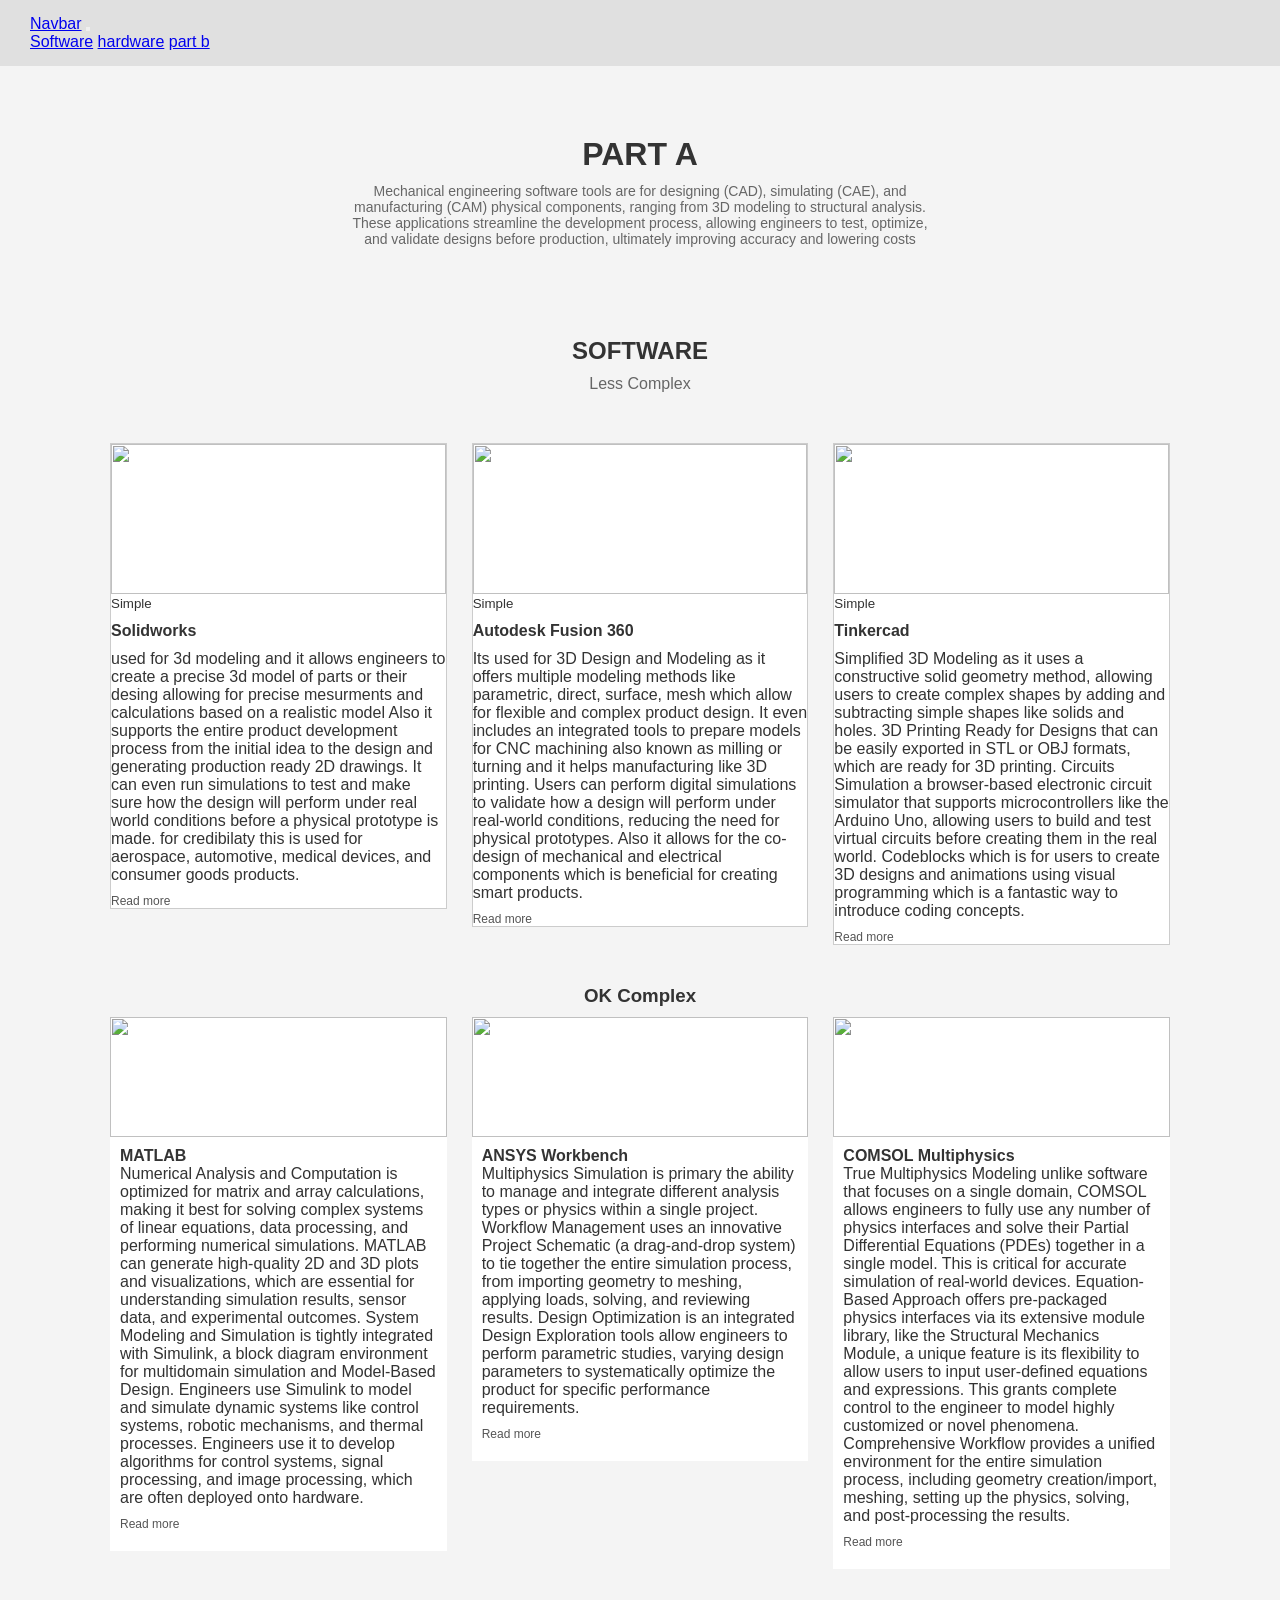
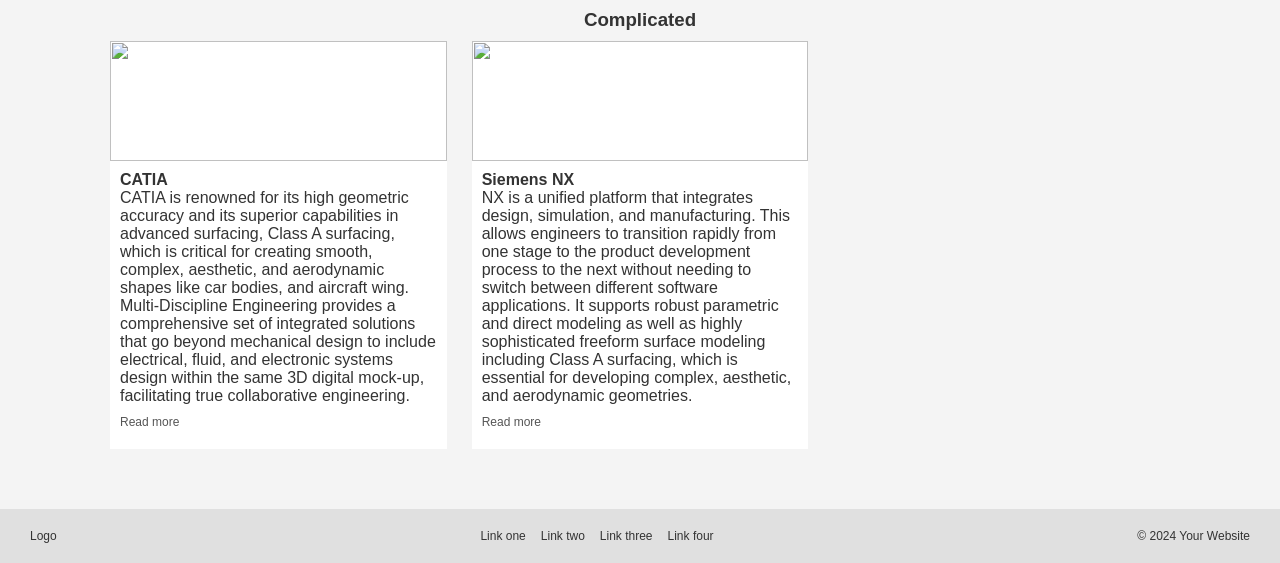
==== part-a.html @ fc88f13b "Update part-a.html" ====
<!DOCTYPE html>
<html lang="en">
<head>
  <meta charset="UTF-8">
  <title>Part A - Software</title>
  <meta name="viewport" content="width=device-width, initial-scale=1.0">

  <style>
    * {
      box-sizing: border-box;
      margin: 0;
      padding: 0;
      font-family: Arial, sans-serif;
    }

    body {
      background: #f4f4f4;
      color: #333;
    }

   
    .navbar {
      display: flex;
      padding: 15px 30px;
      background: #e0e0e0;
    }
   
    .header {
      text-align: center;
      padding: 60px 20px 40px;
    }

    .header h1 {
      margin: 10px 0;
      font-size: 32px;
    }

    .header p {
      max-width: 600px;
      margin: 10px auto;
      color: #666;
      font-size: 14px;
    }

    
    .section-title {
      text-align: center;
      margin: 40px 0 10px;
    }

    .section-sub {
      text-align: center;
      color: #666;
      margin-bottom: 30px;
    }

   
    .container {
      max-width: 1100px;
      margin: auto;
      padding: 20px;
    }

    .grid {
      display: grid;
      grid-template-columns: repeat(3, 1fr);
      gap: 25px;
      margin-bottom: 40px;
    }

    .card {
      background: white;
      border: 1px solid #ccc;
      display: flex;
      flex-direction: column;
    }

    .card img {
      height: 150px;
      object-fit: cover;
    }

    .card-content {
      padding: 15px;
      font-size: 14px;
    }

    .card h4 {
      margin: 10px 0;
    }

    .read-more {
      margin-top: 10px;
      font-size: 12px;
      color: #555;
    }

  
    .simple-card img {
      height: 120px;
    }

    .simple-card {
      background: white;
      padding-bottom: 10px;
    }

    .simple-card .card-body {
      padding: 10px;
    }

    
    .footer {
      background: #e0e0e0;
      padding: 20px 30px;
      display: flex;
      justify-content: space-between;
      flex-wrap: wrap;
      gap: 10px;
      font-size: 12px;
    }

    .footer-links {
      display: flex;
      gap: 15px;
    }

   
    img {
      width: 100%;
      display: block;
    }

   
    @media (max-width: 900px) {
      .grid {
        grid-template-columns: 1fr 1fr;
      }
    }

    @media (max-width: 600px) {
      .grid {
        grid-template-columns: 1fr;
      }
    }
  </style>
</head>

<body>

 
   <nav class="navbar navbar-expand-lg navbar-dark bg-dark">
  <div class="container-fluid">
    <a class="navbar-brand" href="#">Navbar</a>
    <button class="navbar-toggler" type="button" data-bs-toggle="collapse" data-bs-target="#navbarNavAltMarkup" aria-controls="navbarNavAltMarkup" aria-expanded="false" aria-label="Toggle navigation">
      <span class="navbar-toggler-icon"></span>
    </button>
    <div class="collapse navbar-collapse" id="navbarNavAltMarkup">
      <div class="navbar-nav">
        <a class="nav-link active" aria-current="page" href="#">Software</a>
          <a class="nav-link" href="#">hardware</a>
          <a class="nav-link" href="#">part b </a>
      </div>
    </div>
  </div>
</nav>

 
  <div class="header">
    <h1>PART A</h1>
    <p>
      Mechanical engineering software tools are for designing (CAD), simulating (CAE), and manufacturing (CAM) physical components, ranging from 3D modeling to structural analysis. These applications streamline the development process, allowing engineers to test, optimize, and validate designs before production, ultimately improving accuracy and lowering costs
    </p>
  </div>


  <h2 class="section-title">SOFTWARE</h2>
  <p class="section-sub">Less Complex</p>

  <div class="container">
    <div class="grid">

      <div class="col-md-4">
      <div class="card">
        <img src="images/blog1.jpg" alt="">
        <div class="card-body">
          <small>Simple</small>
          <h4 class="card-title">Solidworks</h4>
          <p class="card-text">used for 3d modeling and it allows engineers to create a precise 3d model of parts or their desing allowing for precise mesurments and calculations based on a realistic model
Also it supports the entire product development process from the initial idea to the design and generating production ready 2D drawings.
It can even run simulations to test and make sure how the design will perform under real world conditions before a physical prototype is made.
for credibilaty this is used for aerospace, automotive, medical devices, and consumer goods products.</p>
          <div class="read-more">Read more</div>
        </div>
      </div>
</div>
       <div class="col-md-4">
      <div class="card">
        <img src="images/blog2.jpg" alt="">
        <div class="card-body">
          <small>Simple</small>
          <h4 class="card-title">Autodesk Fusion 360</h4>
          <p class="card-text">Its used for 3D Design and Modeling as it offers multiple modeling methods like parametric, direct, surface, mesh which allow for flexible and complex product design.
It even includes an integrated tools to prepare models for CNC machining also known as milling or turning and it helps manufacturing like 3D printing.
Users can perform digital simulations to validate how a design will perform under real-world conditions, reducing the need for physical prototypes.
Also it allows for the co-design of mechanical and electrical components which is beneficial for creating smart products.</p>
          <div class="read-more">Read more</div>
        </div>
      </div>
</div>
      <div class="col-md-4">
      <div class="card">
        <img src="images/blog3.jpg" alt="">
        <div class="card-body">
          <small>Simple</small>
          <h4 class="card-title">Tinkercad</h4>
          <p class="card-text">Simplified 3D Modeling as it uses a constructive solid geometry method, allowing users to create complex shapes by adding and subtracting simple shapes like solids and holes.
3D Printing Ready for Designs that can be easily exported in STL or OBJ formats, which are ready for 3D printing.
Circuits Simulation a browser-based electronic circuit simulator that supports microcontrollers like the Arduino Uno, allowing users to build and test virtual circuits before creating them in the real world.
Codeblocks which is for users to create 3D designs and animations using visual programming which is a fantastic way to introduce coding concepts.</p>
          <div class="read-more">Read more</div>
        </div>
      </div>

    </div>

</div>   
    <h3 class="section-title">OK Complex</h3>
    <div class="grid">
 <div class="col-md-4">
      <div class="simple-card">
        <img src="images/ok1.jpg">
        <div class="card-body">
          <h4 class="card-title">MATLAB</h4>
          <p class="card-text">Numerical Analysis and Computation is optimized for matrix and array calculations, making it best for solving complex systems of linear equations, data processing, and performing numerical simulations.
MATLAB can generate high-quality 2D and 3D plots and visualizations, which are essential for understanding simulation results, sensor data, and experimental outcomes.
System Modeling and Simulation is tightly integrated with Simulink, a block diagram environment for multidomain simulation and Model-Based Design. Engineers use Simulink to model and simulate dynamic systems like control systems, robotic mechanisms, and thermal processes.
Engineers use it to develop algorithms for control systems, signal processing, and image processing, which are often deployed onto hardware.</p>
          <div class="read-more">Read more</div>
        </div>
      </div>
</div>
 <div class="col-md-4">
      <div class="simple-card">
        <img src="images/ok2.jpg">
        <div class="card-body">
          <h4 class="card-title">ANSYS Workbench</h4>
          <p class="card-text">Multiphysics Simulation is primary the ability to manage and integrate different analysis types or physics within a single project.
Workflow Management uses an innovative Project Schematic (a drag-and-drop system) to tie together the entire simulation process, from importing geometry to meshing, applying loads, solving, and reviewing results.
Design Optimization is an integrated Design Exploration tools allow engineers to perform parametric studies, varying design parameters to systematically optimize the product for specific performance requirements.</p>
          <div class="read-more">Read more</div>
        </div>
      </div>
</div>
 <div class="col-md-4">
      <div class="simple-card">
        <img src="images/ok3.jpg">
        <div class="card-body">
          <h4 class="card-title">COMSOL Multiphysics</h4>
          <p class="card-text">True Multiphysics Modeling unlike software that focuses on a single domain, COMSOL allows engineers to fully use any number of physics interfaces and solve their Partial Differential Equations (PDEs) together in a single model. This is critical for accurate simulation of real-world devices.
Equation-Based Approach offers pre-packaged physics interfaces via its extensive module library, like the Structural Mechanics Module, a unique feature is its flexibility to allow users to input user-defined equations and expressions. This grants complete control to the engineer to model highly customized or novel phenomena.
Comprehensive Workflow provides a unified environment for the entire simulation process, including geometry creation/import, meshing, setting up the physics, solving, and post-processing the results.</p>
          <div class="read-more">Read more</div>
        </div>
      </div>

    </div>

</div>
    <h3 class="section-title">Complicated</h3>
    <div class="grid">
 <div class="col-md-4">
      <div class="simple-card">
        <img src="images/c1.jpg">
        <div class="card-body">
          <h4 class="card-title">CATIA</h4>
          <p class="card-text">CATIA is renowned for its high geometric accuracy and its superior capabilities in advanced surfacing, Class A surfacing, which is critical for creating smooth, complex, aesthetic, and aerodynamic shapes like car bodies, and aircraft wing.
Multi-Discipline Engineering provides a comprehensive set of integrated solutions that go beyond mechanical design to include electrical, fluid, and electronic systems design within the same 3D digital mock-up, facilitating true collaborative engineering.
</p>
          <div class="read-more">Read more</div>
        </div>
      </div>
</div>
 <div class="col-md-4">
      <div class="simple-card">
        <img src="images/c2.jpg">
        <div class="card-body">
          <h4 class="card-title">Siemens NX</h4>
          <p class="card-text">NX is a unified platform that integrates design, simulation, and manufacturing. This allows engineers to transition rapidly from one stage to the product development process to the next without needing to switch between different software applications.
It supports robust parametric and direct modeling as well as highly sophisticated freeform surface modeling including Class A surfacing, which is essential for developing complex, aesthetic, and aerodynamic geometries.</p>
          <div class="read-more">Read more</div>
        </div>
      </div>

    </div>
  </div>
</div>
  
  <div class="footer">
    <div>Logo</div>
    <div class="footer-links">
      <span>Link one</span>
      <span>Link two</span>
      <span>Link three</span>
      <span>Link four</span>
    </div>
    <div>© 2024 Your Website</div>
  </div>

</body>
</html>
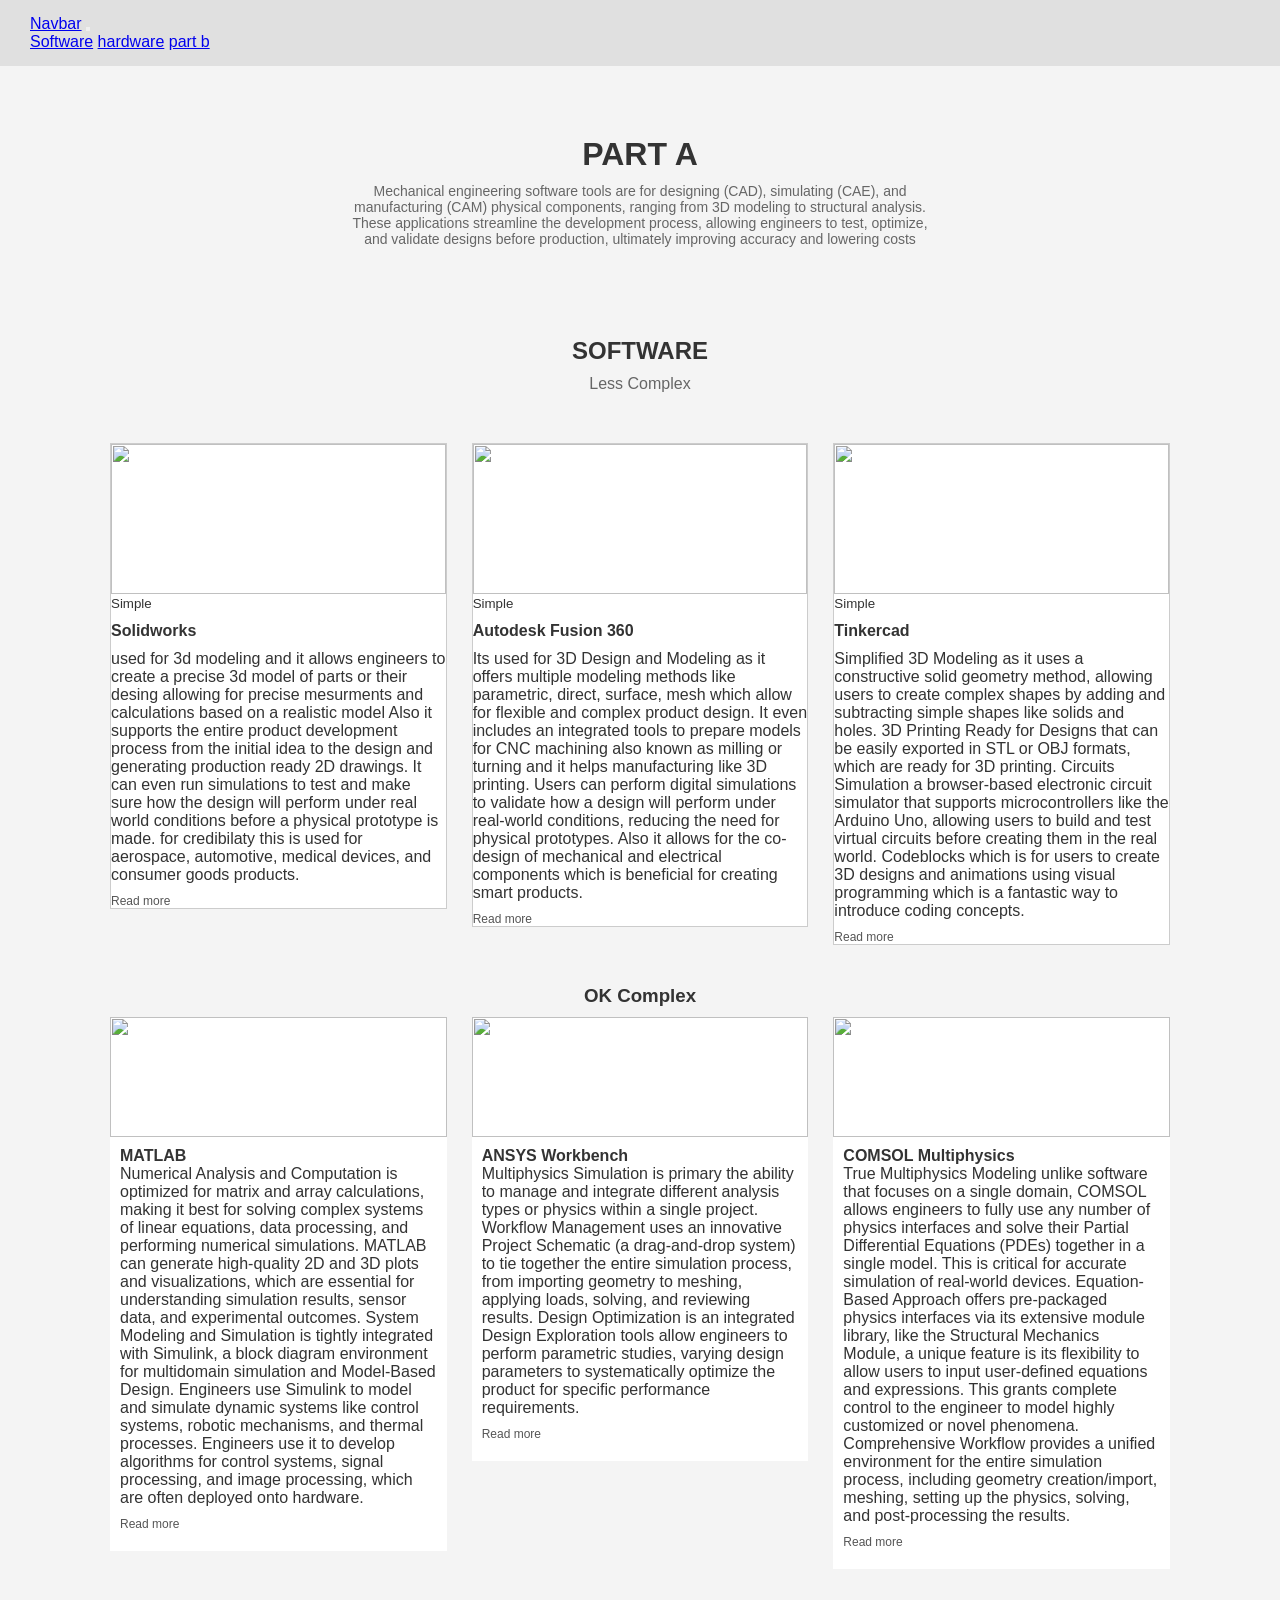
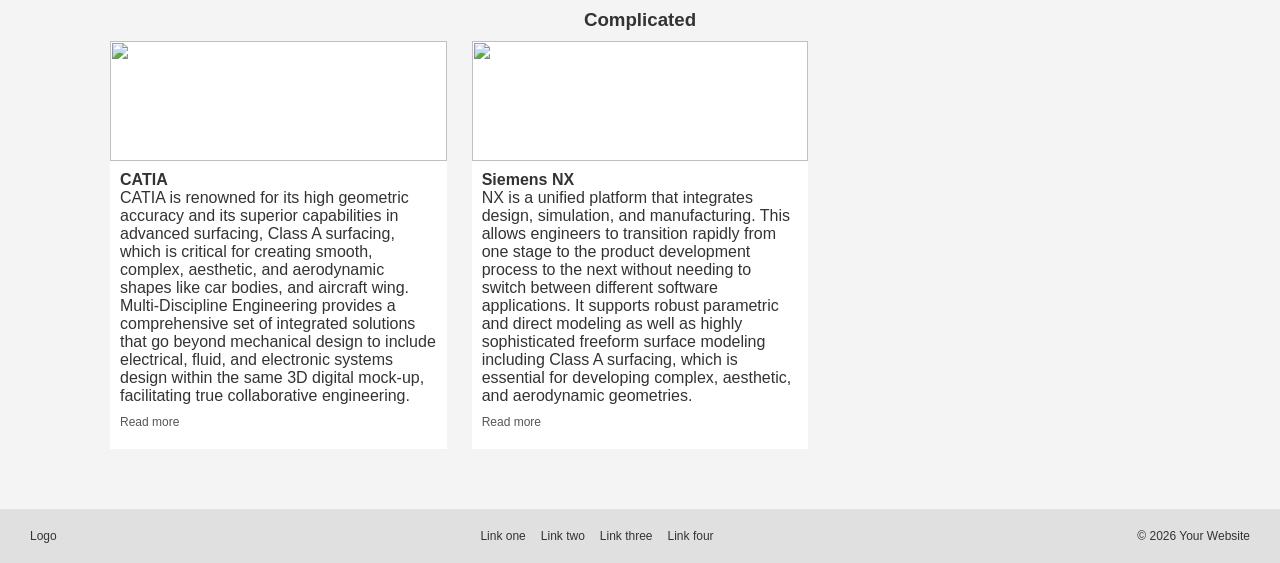
==== commit f4d7adcf: "Update  year  2026" ====
--- a/part-a.html
+++ b/part-a.html
@@ -304,7 +304,7 @@
       <span>Link three</span>
       <span>Link four</span>
     </div>
-    <div>© 2024 Your Website</div>
+    <div>© 2026 Your Website</div>
   </div>
 
 </body>
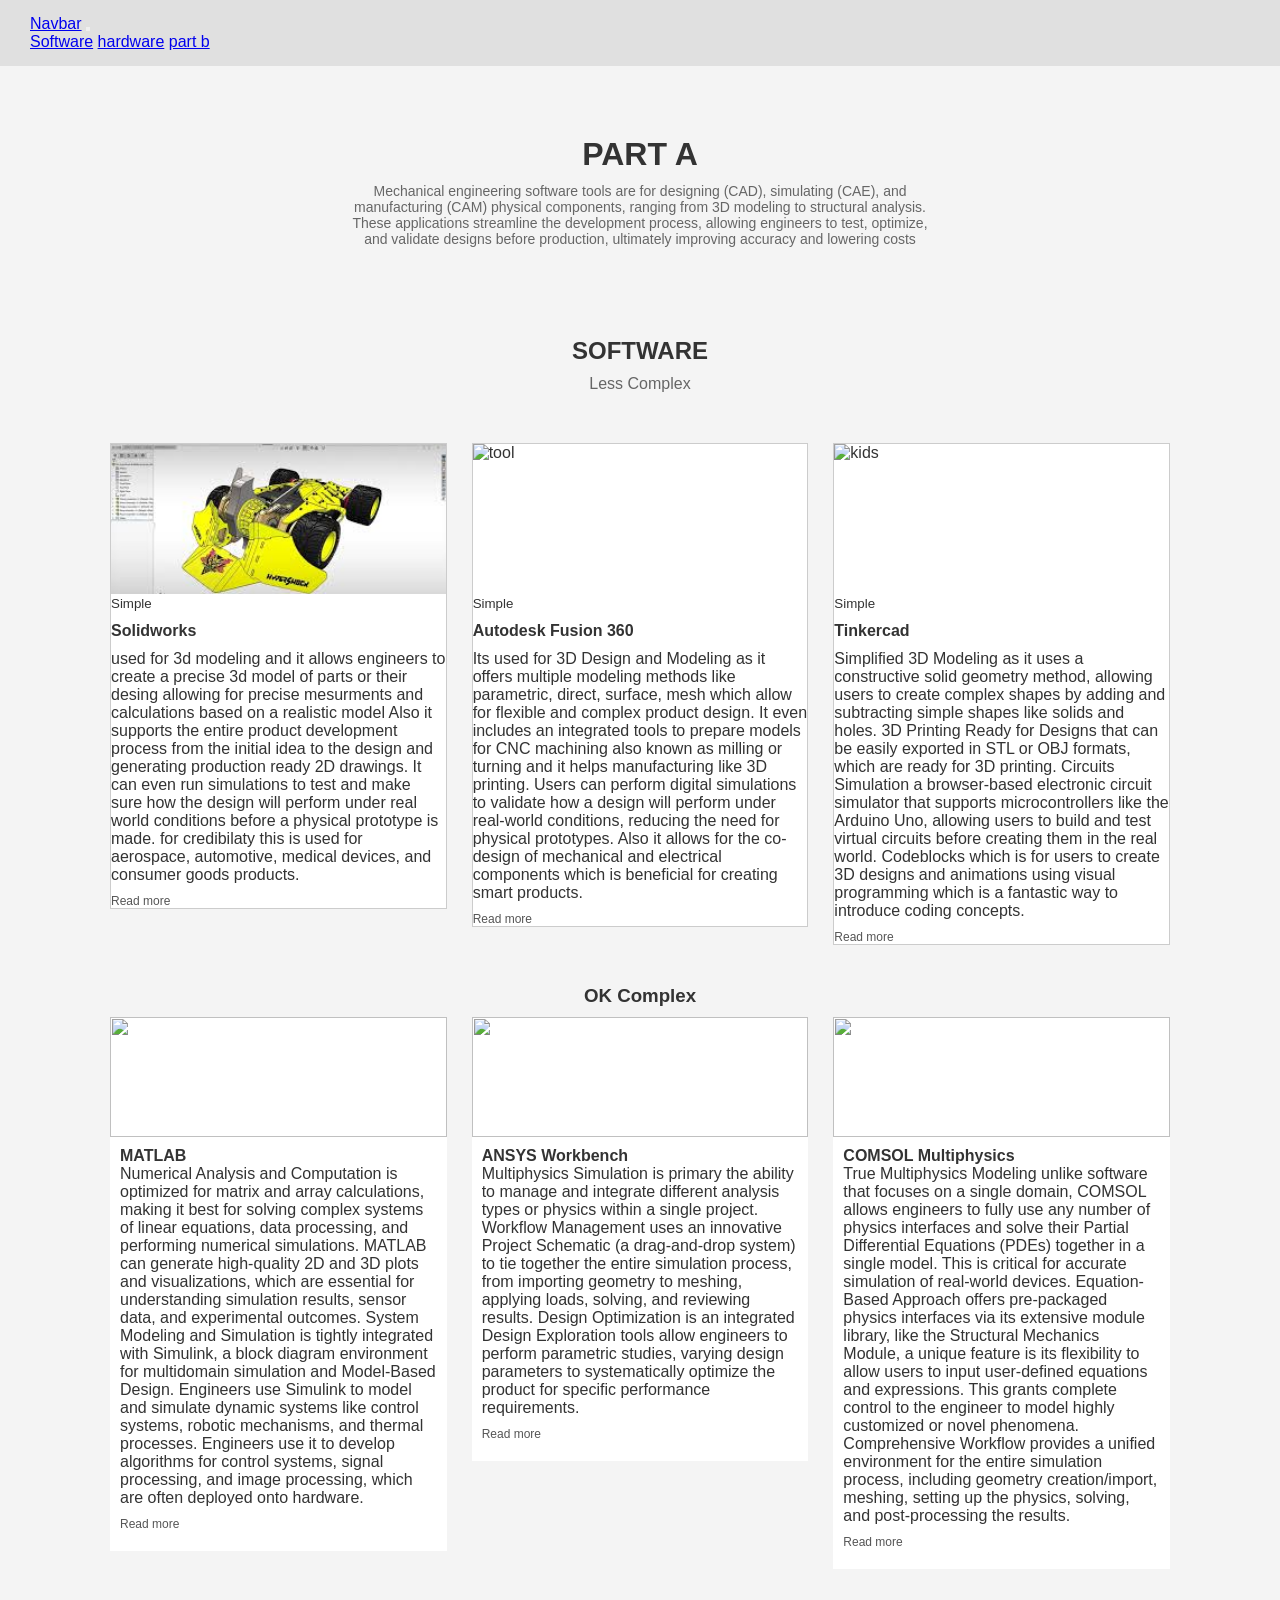
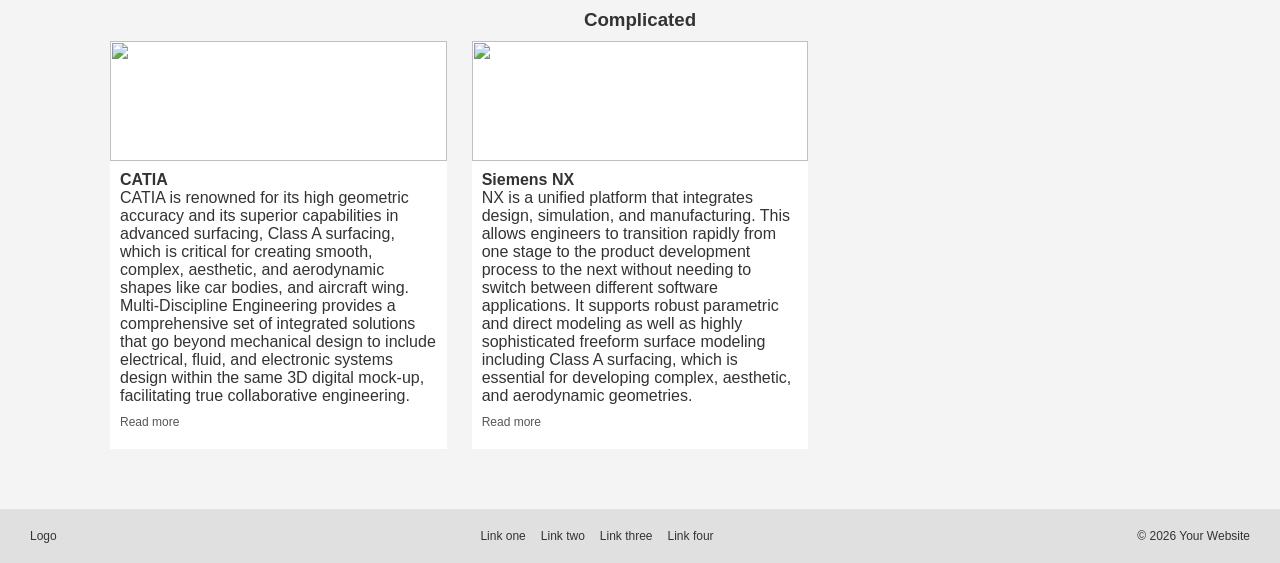
==== commit 63df15f7: "Update part-a.html" ====
--- a/part-a.html
+++ b/part-a.html
@@ -149,7 +149,7 @@
 <body>
 
  
-   <nav class="navbar navbar-expand-lg navbar-dark bg-dark">
+  <nav class="navbar navbar-expand-lg navbar-dark bg-dark">
   <div class="container-fluid">
     <a class="navbar-brand" href="#">Navbar</a>
     <button class="navbar-toggler" type="button" data-bs-toggle="collapse" data-bs-target="#navbarNavAltMarkup" aria-controls="navbarNavAltMarkup" aria-expanded="false" aria-label="Toggle navigation">
@@ -157,9 +157,9 @@
     </button>
     <div class="collapse navbar-collapse" id="navbarNavAltMarkup">
       <div class="navbar-nav">
-        <a class="nav-link active" aria-current="page" href="#">Software</a>
-          <a class="nav-link" href="#">hardware</a>
-          <a class="nav-link" href="#">part b </a>
+        <a class="nav-link active" aria-current="page" href="part-a.html">Software</a>
+          <a class="nav-link" href="part-a:hardware.html">hardware</a>
+          <a class="nav-link" href="part-b.html">part b </a>
       </div>
     </div>
   </div>
@@ -182,7 +182,7 @@
 
       <div class="col-md-4">
       <div class="card">
-        <img src="images/blog1.jpg" alt="">
+        <img src="[data-uri]" alt="car">
         <div class="card-body">
           <small>Simple</small>
           <h4 class="card-title">Solidworks</h4>
@@ -196,7 +196,7 @@
 </div>
        <div class="col-md-4">
       <div class="card">
-        <img src="images/blog2.jpg" alt="">
+        <img src="https://help.autodesk.com/videos/7de08f70-d748-11ee-a984-d93fb1b1d7cd/poster" alt="tool">
         <div class="card-body">
           <small>Simple</small>
           <h4 class="card-title">Autodesk Fusion 360</h4>
@@ -210,7 +210,7 @@
 </div>
       <div class="col-md-4">
       <div class="card">
-        <img src="images/blog3.jpg" alt="">
+        <img src="https://encrypted-tbn0.gstatic.com/images?q=tbn:ANd9GcQNiJRzaHbOjG9pf4fgDK_USvEwH2aB2QM8Fg&s" alt="kids">
         <div class="card-body">
           <small>Simple</small>
           <h4 class="card-title">Tinkercad</h4>
@@ -229,7 +229,7 @@
     <div class="grid">
  <div class="col-md-4">
       <div class="simple-card">
-        <img src="images/ok1.jpg">
+        <img src="https://encrypted-tbn0.gstatic.com/images?q=tbn:ANd9GcTyXznTBEJsestGm6YuaDeEllr1Z9tGzxd0WQ&s">
         <div class="card-body">
           <h4 class="card-title">MATLAB</h4>
           <p class="card-text">Numerical Analysis and Computation is optimized for matrix and array calculations, making it best for solving complex systems of linear equations, data processing, and performing numerical simulations.
@@ -242,7 +242,7 @@
 </div>
  <div class="col-md-4">
       <div class="simple-card">
-        <img src="images/ok2.jpg">
+        <img src="https://simutechgroup.com/wp-content/uploads/2021/05/4ff44fec-4046-4df3-a078-c47edd1a2a17.png">
         <div class="card-body">
           <h4 class="card-title">ANSYS Workbench</h4>
           <p class="card-text">Multiphysics Simulation is primary the ability to manage and integrate different analysis types or physics within a single project.
@@ -254,7 +254,7 @@
 </div>
  <div class="col-md-4">
       <div class="simple-card">
-        <img src="images/ok3.jpg">
+        <img src="https://cdn.comsol.com/product-new/comsol-multiphysics/full/topology-drone-density-optimization-comsol.png">
         <div class="card-body">
           <h4 class="card-title">COMSOL Multiphysics</h4>
           <p class="card-text">True Multiphysics Modeling unlike software that focuses on a single domain, COMSOL allows engineers to fully use any number of physics interfaces and solve their Partial Differential Equations (PDEs) together in a single model. This is critical for accurate simulation of real-world devices.
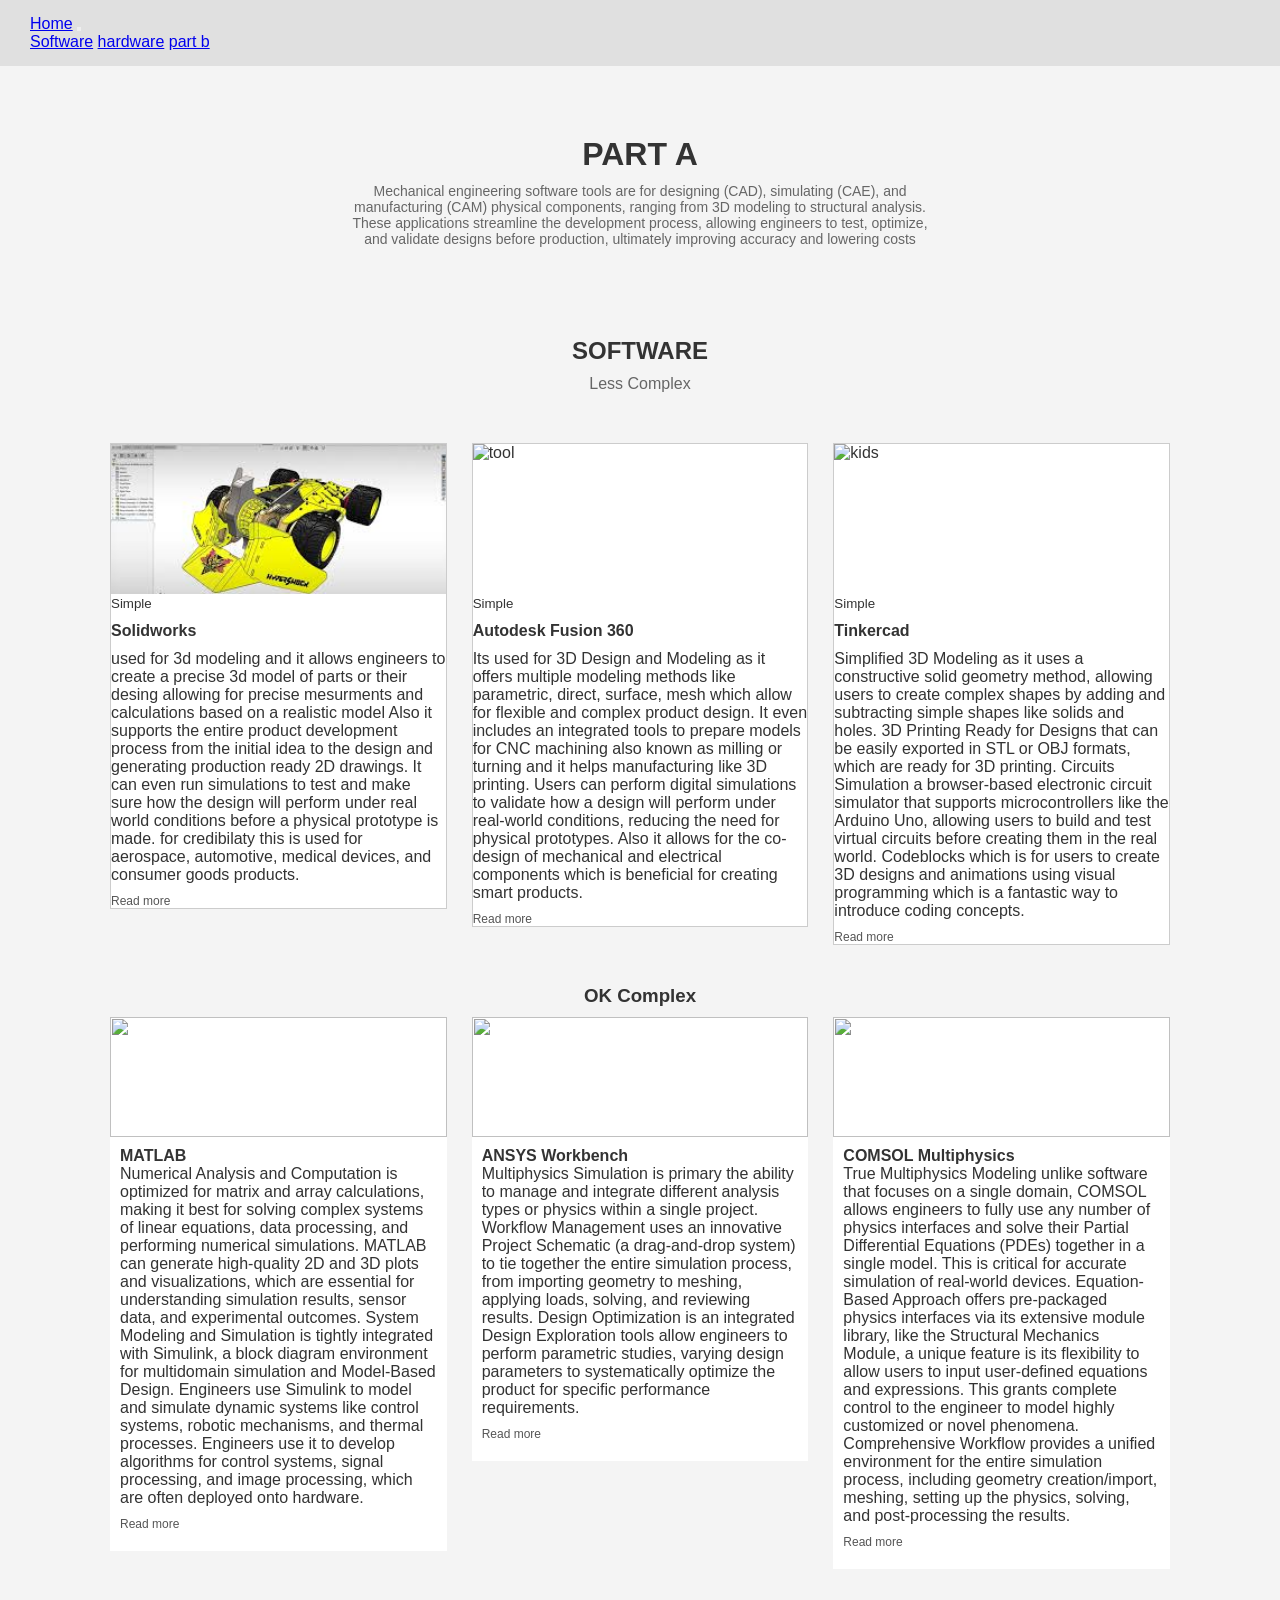
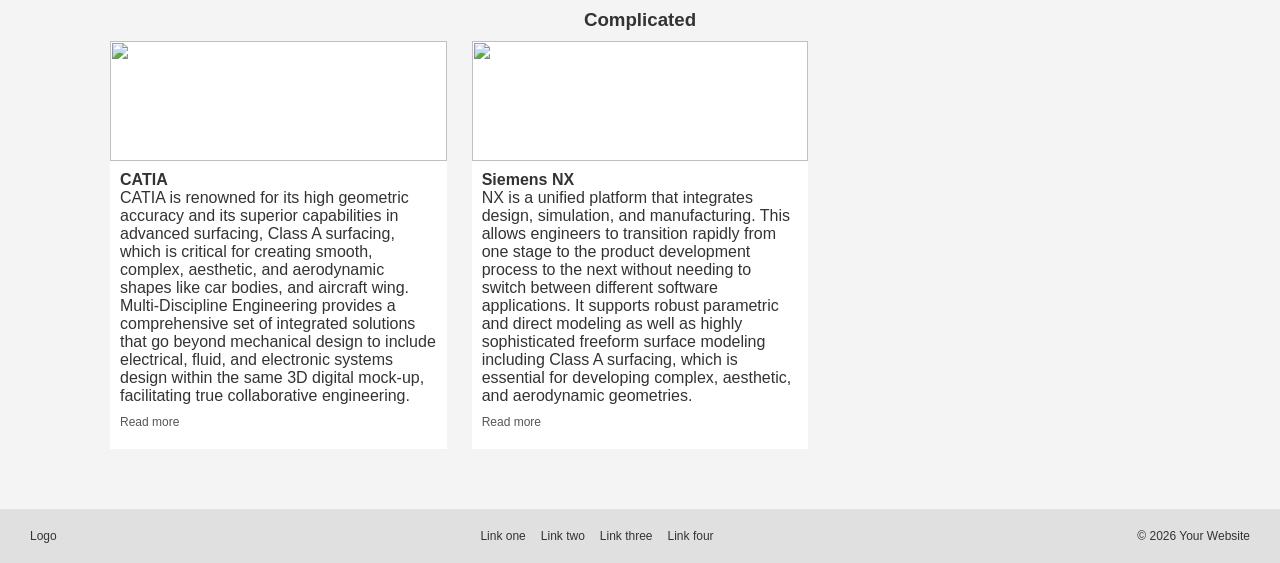
==== commit df6e0bd1: "Update part-a.html" ====
--- a/part-a.html
+++ b/part-a.html
@@ -151,7 +151,7 @@
  
   <nav class="navbar navbar-expand-lg navbar-dark bg-dark">
   <div class="container-fluid">
-    <a class="navbar-brand" href="#">Navbar</a>
+    <a class="navbar-brand" href="index.html">Home</a>
     <button class="navbar-toggler" type="button" data-bs-toggle="collapse" data-bs-target="#navbarNavAltMarkup" aria-controls="navbarNavAltMarkup" aria-expanded="false" aria-label="Toggle navigation">
       <span class="navbar-toggler-icon"></span>
     </button>
@@ -271,7 +271,7 @@
     <div class="grid">
  <div class="col-md-4">
       <div class="simple-card">
-        <img src="images/c1.jpg">
+        <img src="https://media.licdn.com/dms/image/v2/D4D12AQFJVM6MQ1798g/article-cover_image-shrink_720_1280/article-cover_image-shrink_720_1280/0/1708598035326?e=2147483647&v=beta&t=JtHHbyAnVeFh70Gi0V2lkbBx0sktR4Z6oMmS6sThyhc">
         <div class="card-body">
           <h4 class="card-title">CATIA</h4>
           <p class="card-text">CATIA is renowned for its high geometric accuracy and its superior capabilities in advanced surfacing, Class A surfacing, which is critical for creating smooth, complex, aesthetic, and aerodynamic shapes like car bodies, and aircraft wing.
@@ -283,7 +283,7 @@
 </div>
  <div class="col-md-4">
       <div class="simple-card">
-        <img src="images/c2.jpg">
+        <img src="https://encrypted-tbn0.gstatic.com/images?q=tbn:ANd9GcRecuVAaeCr7X0fsveFrlrCy0xupRl7BJjpPw&s">
         <div class="card-body">
           <h4 class="card-title">Siemens NX</h4>
           <p class="card-text">NX is a unified platform that integrates design, simulation, and manufacturing. This allows engineers to transition rapidly from one stage to the product development process to the next without needing to switch between different software applications.
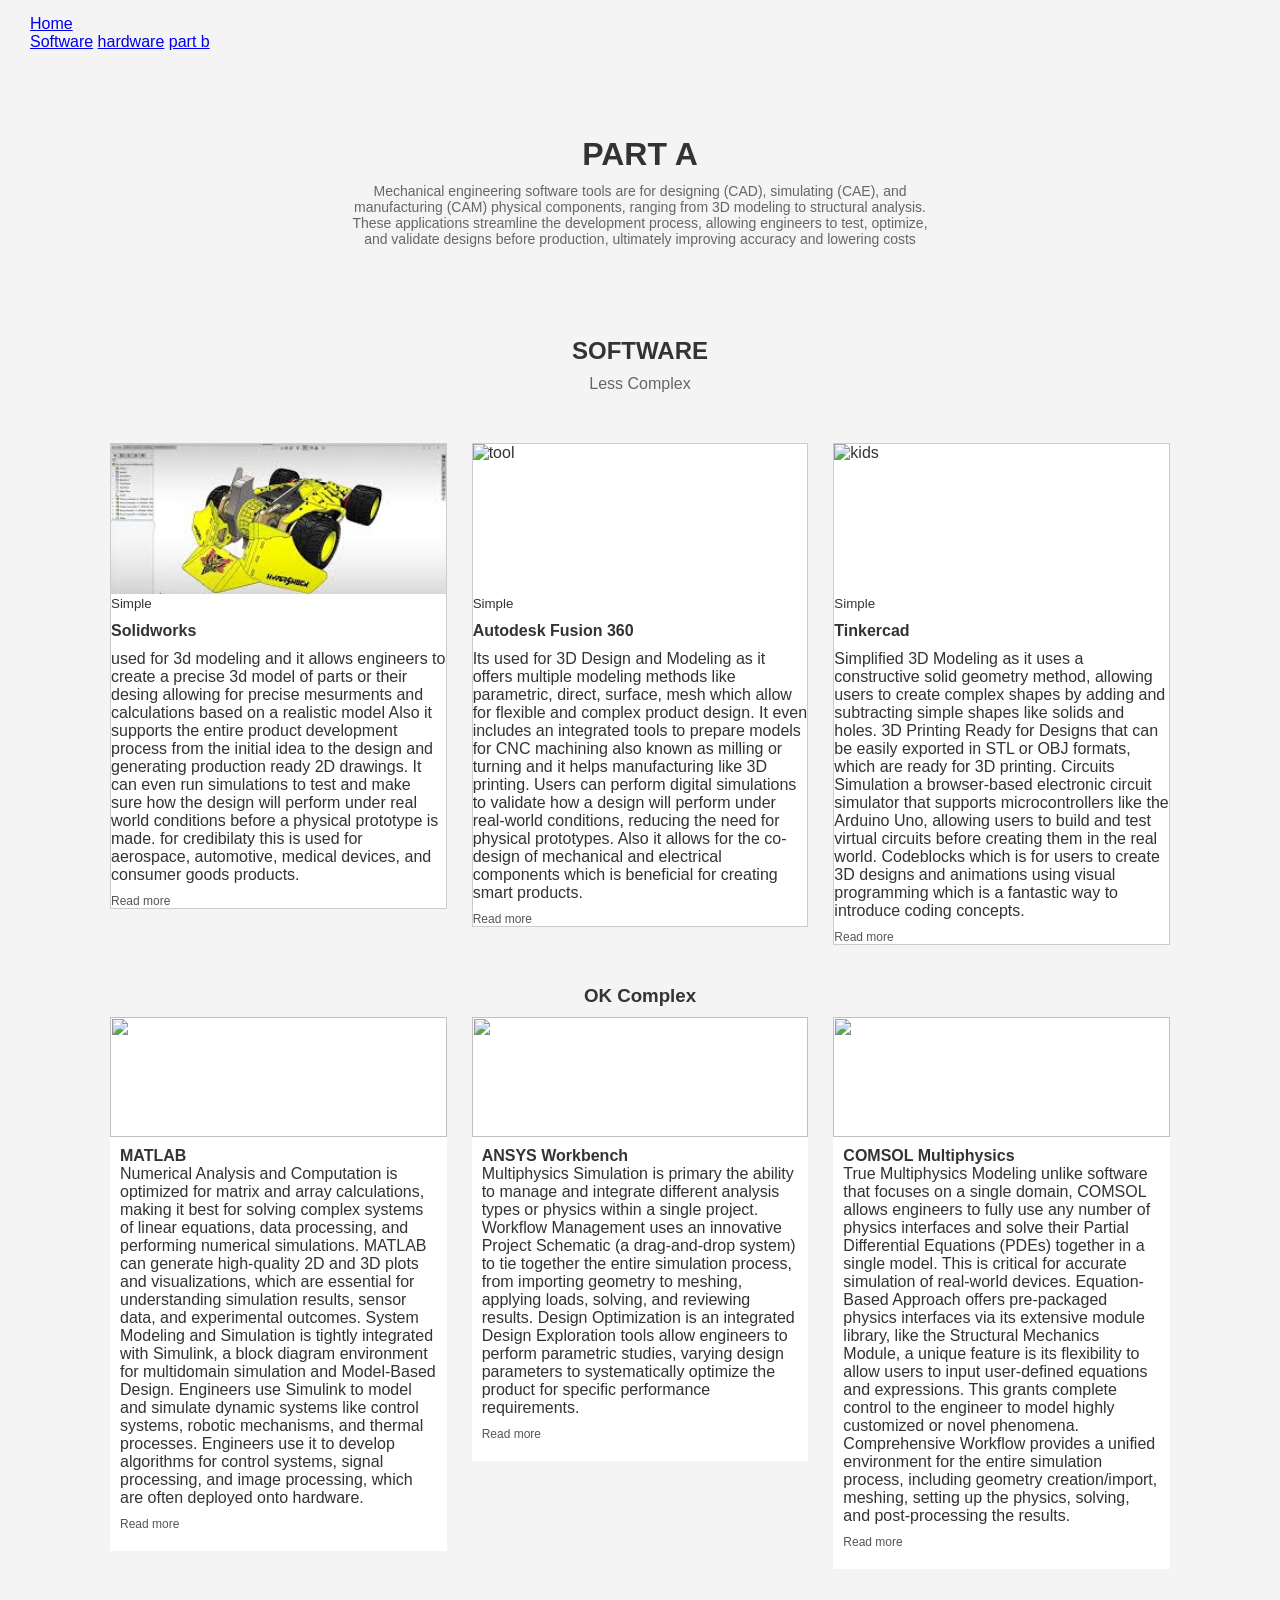
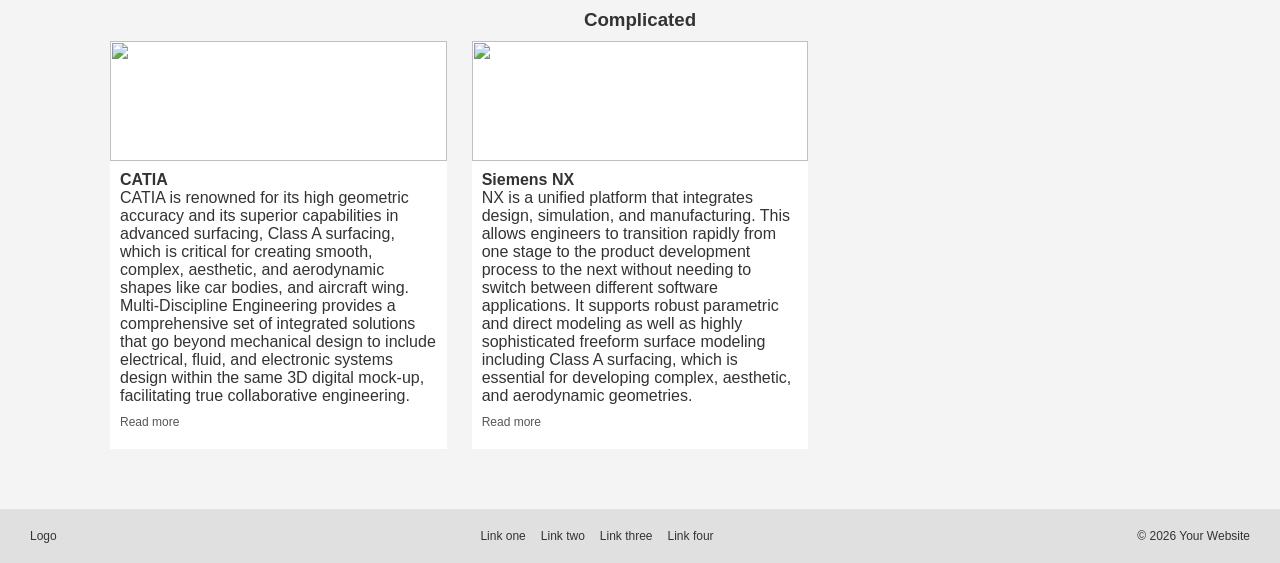
==== commit 0f680ddc: "Remove background color from navbar Remove background color from navbar." ====
--- a/part-a.html
+++ b/part-a.html
@@ -22,7 +22,6 @@
     .navbar {
       display: flex;
       padding: 15px 30px;
-      background: #e0e0e0;
     }
    
     .header {
